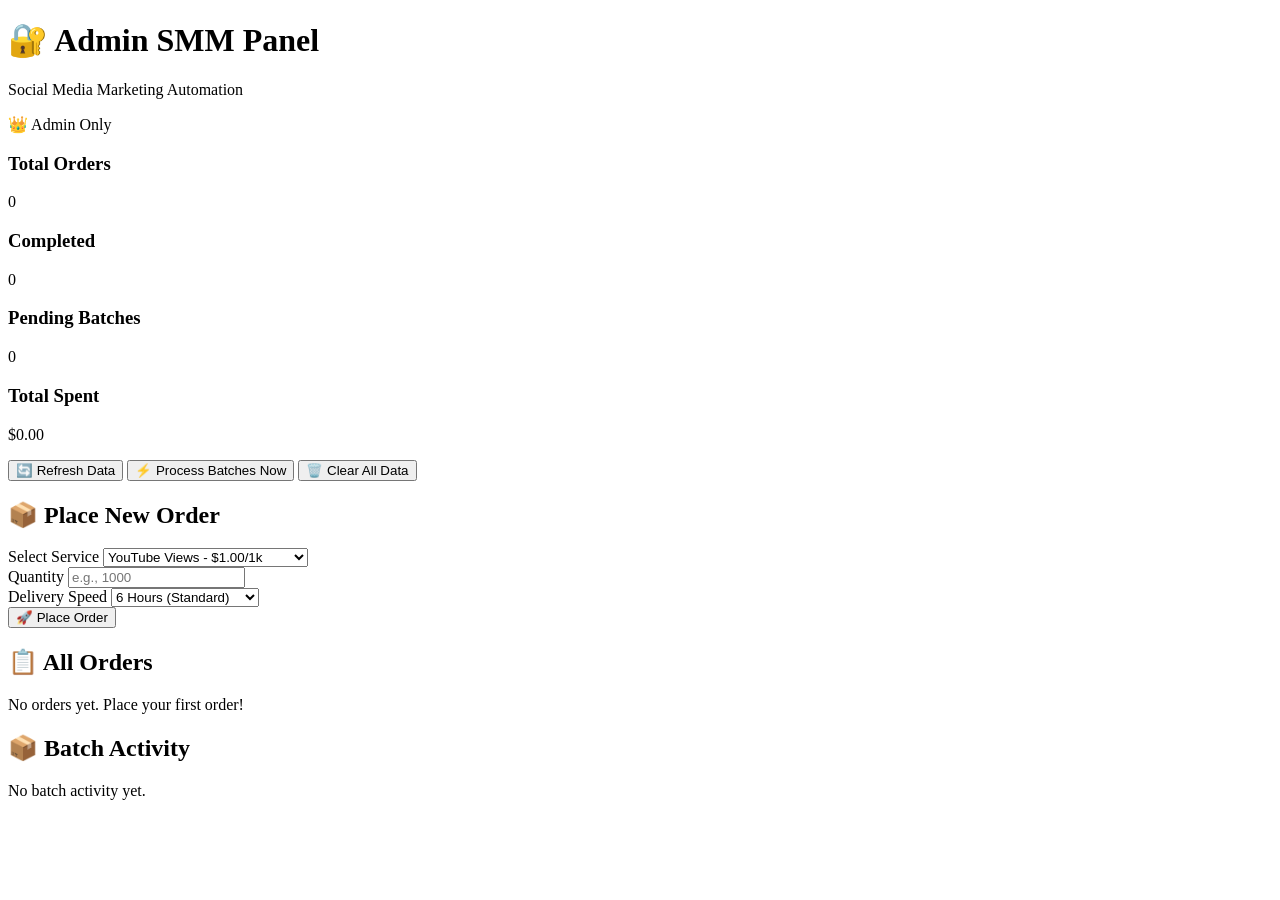
==== index.html @ 53d00cee "Add initial HTML structure for Admin SMM Panel" ====
<!DOCTYPE html>
<html lang="en">
<head>
    <meta charset="UTF-8">
    <meta name="viewport" content="width=device-width, initial-scale=1.0">
    <title>Admin SMM Panel</title>
    <link rel="stylesheet" href="style.css">
</head>
<body>
    <div class="container">
        <header>
            <h1>🔐 Admin SMM Panel</h1>
            <p>Social Media Marketing Automation</p>
            <div class="admin-badge">👑 Admin Only</div>
        </header>

        <!-- Stats Dashboard -->
        <div class="stats" id="stats">
            <div class="stat-card">
                <h3>Total Orders</h3>
                <p id="totalOrders">0</p>
            </div>
            <div class="stat-card">
                <h3>Completed</h3>
                <p id="completedOrders">0</p>
            </div>
            <div class="stat-card">
                <h3>Pending Batches</h3>
                <p id="pendingBatches">0</p>
            </div>
            <div class="stat-card">
                <h3>Total Spent</h3>
                <p id="totalSpent">$0.00</p>
            </div>
        </div>

        <!-- Quick Actions -->
        <div class="quick-actions">
            <button onclick="refreshAllData()" class="action-btn refresh-btn">
                🔄 Refresh Data
            </button>
            <button onclick="processNow()" class="action-btn process-btn">
                ⚡ Process Batches Now
            </button>
            <button onclick="clearAllData()" class="action-btn danger-btn">
                🗑️ Clear All Data
            </button>
        </div>

        <!-- Order Form -->
        <div class="order-form">
            <h2>📦 Place New Order</h2>
            
            <div class="form-group">
                <label>Select Service</label>
                <select id="serviceSelect">
                    <option value="1">YouTube Views - $1.00/1k</option>
                    <option value="2">Instagram Followers - $2.00/1k</option>
                    <option value="3">TikTok Views - $0.50/1k</option>
                    <option value="4">Facebook Likes - $1.50/1k</option>
                    <option value="5">Twitter Followers - $2.50/1k</option>
                    <option value="6">Spotify Streams - $3.00/1k</option>
                    <option value="7">SoundCloud Plays - $0.75/1k</option>
                </select>
            </div>

            <div class="form-row">
                <div class="form-group">
                    <label>Quantity</label>
                    <input type="number" id="quantity" placeholder="e.g., 1000" min="10">
                </div>
                <div class="form-group">
                    <label>Delivery Speed</label>
                    <select id="hoursSelect">
                        <option value="1">1 Hour (Express)</option>
                        <option value="3">3 Hours (Fast)</option>
                        <option value="6" selected>6 Hours (Standard)</option>
                        <option value="12">12 Hours (Normal)</option>
                        <option value="24">24 Hours (Slow)</option>
                        <option value="48">48 Hours (Drip Feed)</option>
                        <option value="72">72 Hours (Very Slow)</option>
                    </select>
                </div>
            </div>

            <button onclick="placeOrder()" id="placeOrderBtn">
                🚀 Place Order
            </button>
        </div>

        <!-- Order History -->
        <div class="orders-section">
            <h2>📋 All Orders</h2>
            <div id="orderHistory">
                <p class="empty-state">No orders yet. Place your first order!</p>
            </div>
        </div>

        <!-- Batch Log -->
        <div class="batch-section">
            <h2>📦 Batch Activity</h2>
            <div id="batchLog">
                <p class="empty-state">No batch activity yet.</p>
            </div>
        </div>
    </div>

    <script src="config.js"></script>
    <script src="script.js"></script>
</body>
</html>
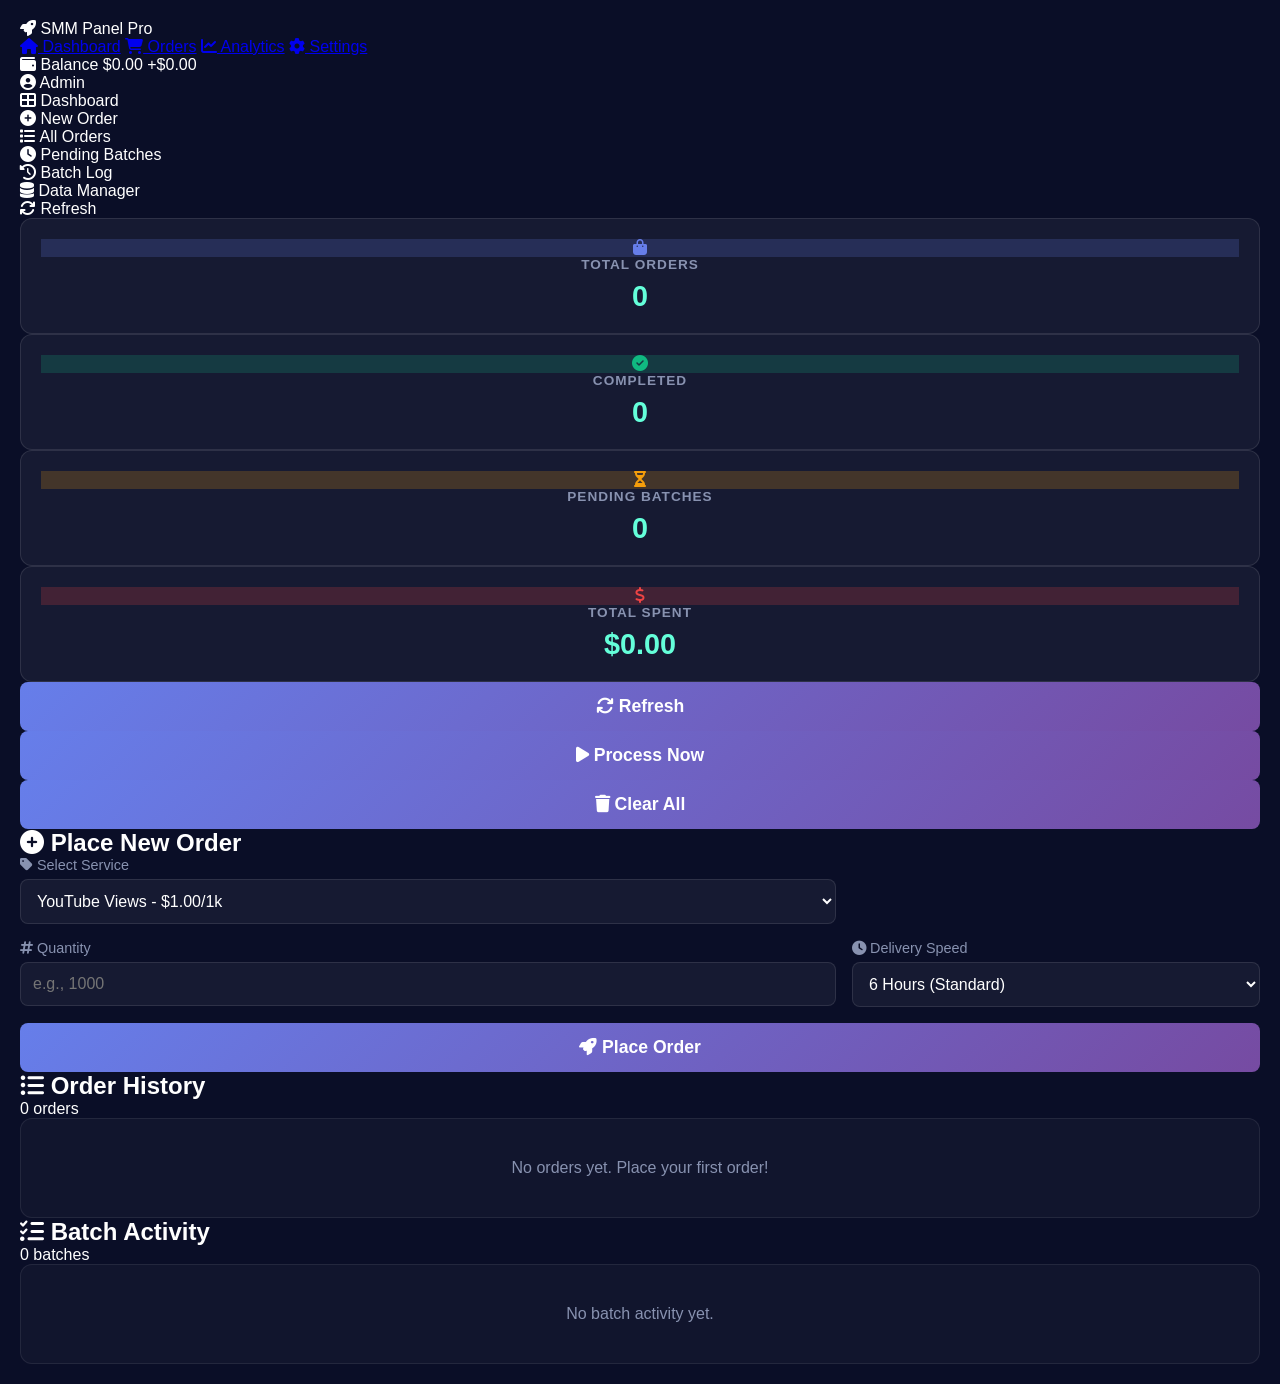
==== commit 68ccd0f7: "Update title and navigation for SMM Panel Pro" ====
--- a/index.html
+++ b/index.html
@@ -3,109 +3,215 @@
 <head>
     <meta charset="UTF-8">
     <meta name="viewport" content="width=device-width, initial-scale=1.0">
-    <title>Admin SMM Panel</title>
+    <title>SMM Panel Pro</title>
     <link rel="stylesheet" href="style.css">
+    <link rel="stylesheet" href="https://cdnjs.cloudflare.com/ajax/libs/font-awesome/6.4.0/css/all.min.css">
 </head>
 <body>
-    <div class="container">
-        <header>
-            <h1>🔐 Admin SMM Panel</h1>
-            <p>Social Media Marketing Automation</p>
-            <div class="admin-badge">👑 Admin Only</div>
-        </header>
-
-        <!-- Stats Dashboard -->
-        <div class="stats" id="stats">
-            <div class="stat-card">
-                <h3>Total Orders</h3>
-                <p id="totalOrders">0</p>
-            </div>
-            <div class="stat-card">
-                <h3>Completed</h3>
-                <p id="completedOrders">0</p>
-            </div>
-            <div class="stat-card">
-                <h3>Pending Batches</h3>
-                <p id="pendingBatches">0</p>
-            </div>
-            <div class="stat-card">
-                <h3>Total Spent</h3>
-                <p id="totalSpent">$0.00</p>
+    <!-- ============================================ -->
+    <!-- TOP NAVIGATION BAR -->
+    <!-- ============================================ -->
+    <nav class="navbar">
+        <div class="nav-container">
+            <div class="nav-brand">
+                <i class="fas fa-rocket"></i>
+                <span>SMM Panel Pro</span>
+            </div>
+            
+            <div class="nav-links">
+                <a href="#" class="active"><i class="fas fa-home"></i> Dashboard</a>
+                <a href="#"><i class="fas fa-shopping-cart"></i> Orders</a>
+                <a href="#"><i class="fas fa-chart-line"></i> Analytics</a>
+                <a href="#"><i class="fas fa-cog"></i> Settings</a>
+            </div>
+            
+            <div class="nav-right">
+                <!-- LIVE BALANCE DISPLAY -->
+                <div class="balance-display">
+                    <i class="fas fa-wallet"></i>
+                    <span>Balance</span>
+                    <span class="balance-amount" id="liveBalance">$0.00</span>
+                    <span class="balance-change" id="balanceChange">+$0.00</span>
+                </div>
+                
+                <div class="nav-user">
+                    <i class="fas fa-user-circle"></i>
+                    <span>Admin</span>
+                </div>
             </div>
         </div>
-
-        <!-- Quick Actions -->
-        <div class="quick-actions">
-            <button onclick="refreshAllData()" class="action-btn refresh-btn">
-                🔄 Refresh Data
-            </button>
-            <button onclick="processNow()" class="action-btn process-btn">
-                ⚡ Process Batches Now
-            </button>
-            <button onclick="clearAllData()" class="action-btn danger-btn">
-                🗑️ Clear All Data
-            </button>
-        </div>
-
-        <!-- Order Form -->
-        <div class="order-form">
-            <h2>📦 Place New Order</h2>
-            
-            <div class="form-group">
-                <label>Select Service</label>
-                <select id="serviceSelect">
-                    <option value="1">YouTube Views - $1.00/1k</option>
-                    <option value="2">Instagram Followers - $2.00/1k</option>
-                    <option value="3">TikTok Views - $0.50/1k</option>
-                    <option value="4">Facebook Likes - $1.50/1k</option>
-                    <option value="5">Twitter Followers - $2.50/1k</option>
-                    <option value="6">Spotify Streams - $3.00/1k</option>
-                    <option value="7">SoundCloud Plays - $0.75/1k</option>
-                </select>
-            </div>
-
-            <div class="form-row">
-                <div class="form-group">
-                    <label>Quantity</label>
-                    <input type="number" id="quantity" placeholder="e.g., 1000" min="10">
-                </div>
-                <div class="form-group">
-                    <label>Delivery Speed</label>
-                    <select id="hoursSelect">
-                        <option value="1">1 Hour (Express)</option>
-                        <option value="3">3 Hours (Fast)</option>
-                        <option value="6" selected>6 Hours (Standard)</option>
-                        <option value="12">12 Hours (Normal)</option>
-                        <option value="24">24 Hours (Slow)</option>
-                        <option value="48">48 Hours (Drip Feed)</option>
-                        <option value="72">72 Hours (Very Slow)</option>
-                    </select>
-                </div>
-            </div>
-
-            <button onclick="placeOrder()" id="placeOrderBtn">
-                🚀 Place Order
-            </button>
-        </div>
-
-        <!-- Order History -->
-        <div class="orders-section">
-            <h2>📋 All Orders</h2>
-            <div id="orderHistory">
-                <p class="empty-state">No orders yet. Place your first order!</p>
-            </div>
-        </div>
-
-        <!-- Batch Log -->
-        <div class="batch-section">
-            <h2>📦 Batch Activity</h2>
-            <div id="batchLog">
-                <p class="empty-state">No batch activity yet.</p>
-            </div>
-        </div>
+    </nav>
+
+    <!-- ============================================ -->
+    <!-- MAIN CONTENT -->
+    <!-- ============================================ -->
+    <div class="main-container">
+        <!-- Sidebar -->
+        <aside class="sidebar">
+            <div class="sidebar-menu">
+                <div class="menu-item active">
+                    <i class="fas fa-th-large"></i>
+                    <span>Dashboard</span>
+                </div>
+                <div class="menu-item">
+                    <i class="fas fa-plus-circle"></i>
+                    <span>New Order</span>
+                </div>
+                <div class="menu-item">
+                    <i class="fas fa-list"></i>
+                    <span>All Orders</span>
+                </div>
+                <div class="menu-item">
+                    <i class="fas fa-clock"></i>
+                    <span>Pending Batches</span>
+                </div>
+                <div class="menu-item">
+                    <i class="fas fa-history"></i>
+                    <span>Batch Log</span>
+                </div>
+                <div class="menu-divider"></div>
+                <div class="menu-item">
+                    <i class="fas fa-database"></i>
+                    <span>Data Manager</span>
+                </div>
+                <div class="menu-item">
+                    <i class="fas fa-sync"></i>
+                    <span>Refresh</span>
+                </div>
+            </div>
+        </aside>
+
+        <!-- Content -->
+        <main class="content">
+            <!-- Quick Stats -->
+            <div class="stats-grid" id="stats">
+                <div class="stat-card">
+                    <div class="stat-icon" style="background: rgba(102, 126, 234, 0.2);">
+                        <i class="fas fa-shopping-bag" style="color: #667eea;"></i>
+                    </div>
+                    <div>
+                        <h3>Total Orders</h3>
+                        <p id="totalOrders">0</p>
+                    </div>
+                </div>
+                <div class="stat-card">
+                    <div class="stat-icon" style="background: rgba(16, 185, 129, 0.2);">
+                        <i class="fas fa-check-circle" style="color: #10b981;"></i>
+                    </div>
+                    <div>
+                        <h3>Completed</h3>
+                        <p id="completedOrders">0</p>
+                    </div>
+                </div>
+                <div class="stat-card">
+                    <div class="stat-icon" style="background: rgba(245, 158, 11, 0.2);">
+                        <i class="fas fa-hourglass-half" style="color: #f59e0b;"></i>
+                    </div>
+                    <div>
+                        <h3>Pending Batches</h3>
+                        <p id="pendingBatches">0</p>
+                    </div>
+                </div>
+                <div class="stat-card">
+                    <div class="stat-icon" style="background: rgba(239, 68, 68, 0.2);">
+                        <i class="fas fa-dollar-sign" style="color: #ef4444;"></i>
+                    </div>
+                    <div>
+                        <h3>Total Spent</h3>
+                        <p id="totalSpent">$0.00</p>
+                    </div>
+                </div>
+            </div>
+
+            <!-- Quick Actions -->
+            <div class="action-bar">
+                <button onclick="refreshAllData()" class="btn btn-primary">
+                    <i class="fas fa-sync"></i> Refresh
+                </button>
+                <button onclick="processNow()" class="btn btn-success">
+                    <i class="fas fa-play"></i> Process Now
+                </button>
+                <button onclick="clearAllData()" class="btn btn-danger">
+                    <i class="fas fa-trash"></i> Clear All
+                </button>
+            </div>
+
+            <!-- Order Form -->
+            <div class="card">
+                <div class="card-header">
+                    <h2><i class="fas fa-plus-circle"></i> Place New Order</h2>
+                </div>
+                <div class="card-body">
+                    <div class="form-row">
+                        <div class="form-group">
+                            <label><i class="fas fa-tag"></i> Select Service</label>
+                            <select id="serviceSelect">
+                                <option value="1">YouTube Views - $1.00/1k</option>
+                                <option value="2">Instagram Followers - $2.00/1k</option>
+                                <option value="3">TikTok Views - $0.50/1k</option>
+                                <option value="4">Facebook Likes - $1.50/1k</option>
+                                <option value="5">Twitter Followers - $2.50/1k</option>
+                                <option value="6">Spotify Streams - $3.00/1k</option>
+                                <option value="7">SoundCloud Plays - $0.75/1k</option>
+                            </select>
+                        </div>
+                    </div>
+
+                    <div class="form-row">
+                        <div class="form-group">
+                            <label><i class="fas fa-hashtag"></i> Quantity</label>
+                            <input type="number" id="quantity" placeholder="e.g., 1000" min="10">
+                        </div>
+                        <div class="form-group">
+                            <label><i class="fas fa-clock"></i> Delivery Speed</label>
+                            <select id="hoursSelect">
+                                <option value="1">1 Hour (Express)</option>
+                                <option value="3">3 Hours (Fast)</option>
+                                <option value="6" selected>6 Hours (Standard)</option>
+                                <option value="12">12 Hours (Normal)</option>
+                                <option value="24">24 Hours (Slow)</option>
+                                <option value="48">48 Hours (Drip Feed)</option>
+                                <option value="72">72 Hours (Very Slow)</option>
+                            </select>
+                        </div>
+                    </div>
+
+                    <button onclick="placeOrder()" id="placeOrderBtn" class="btn btn-order">
+                        <i class="fas fa-rocket"></i> Place Order
+                    </button>
+                </div>
+            </div>
+
+            <!-- Order History -->
+            <div class="card">
+                <div class="card-header">
+                    <h2><i class="fas fa-list-ul"></i> Order History</h2>
+                    <span class="badge" id="orderCount">0 orders</span>
+                </div>
+                <div class="card-body">
+                    <div id="orderHistory">
+                        <p class="empty-state"><i class="fas fa-inbox"></i> No orders yet</p>
+                    </div>
+                </div>
+            </div>
+
+            <!-- Batch Log -->
+            <div class="card">
+                <div class="card-header">
+                    <h2><i class="fas fa-tasks"></i> Batch Activity</h2>
+                    <span class="badge" id="batchCount">0 batches</span>
+                </div>
+                <div class="card-body">
+                    <div id="batchLog">
+                        <p class="empty-state"><i class="fas fa-inbox"></i> No batch activity</p>
+                    </div>
+                </div>
+            </div>
+        </main>
     </div>
 
+    <!-- Scripts -->
     <script src="config.js"></script>
     <script src="script.js"></script>
 </body>
-</html>
+                                </html>
--- a/style.css
+++ b/style.css
@@ -0,0 +1,348 @@
+* {
+    margin: 0;
+    padding: 0;
+    box-sizing: border-box;
+}
+
+body {
+    font-family: -apple-system, BlinkMacSystemFont, 'Segoe UI', Roboto, sans-serif;
+    background: #0a0e27;
+    color: #fff;
+    min-height: 100vh;
+    padding: 20px;
+}
+
+.container {
+    max-width: 1000px;
+    margin: 0 auto;
+}
+
+header {
+    text-align: center;
+    padding: 30px 0;
+    position: relative;
+}
+
+header h1 {
+    font-size: 2.5rem;
+    background: linear-gradient(135deg, #667eea 0%, #764ba2 100%);
+    -webkit-background-clip: text;
+    -webkit-text-fill-color: transparent;
+}
+
+header p {
+    color: #8892b0;
+    margin-top: 8px;
+}
+
+.admin-badge {
+    display: inline-block;
+    background: #f59e0b;
+    color: #000;
+    padding: 4px 16px;
+    border-radius: 20px;
+    font-size: 0.8rem;
+    font-weight: bold;
+    margin-top: 10px;
+}
+
+/* Stats */
+.stats {
+    display: grid;
+    grid-template-columns: repeat(auto-fit, minmax(180px, 1fr));
+    gap: 15px;
+    margin: 20px 0;
+}
+
+.stat-card {
+    background: rgba(255, 255, 255, 0.05);
+    padding: 20px;
+    border-radius: 12px;
+    text-align: center;
+    border: 1px solid rgba(255, 255, 255, 0.1);
+}
+
+.stat-card h3 {
+    color: #8892b0;
+    font-size: 0.85rem;
+    text-transform: uppercase;
+    letter-spacing: 1px;
+}
+
+.stat-card p {
+    font-size: 1.8rem;
+    font-weight: bold;
+    margin-top: 8px;
+    color: #64ffda;
+}
+
+/* Quick Actions */
+.quick-actions {
+    display: grid;
+    grid-template-columns: repeat(auto-fit, minmax(150px, 1fr));
+    gap: 10px;
+    margin: 20px 0;
+}
+
+.action-btn {
+    padding: 12px;
+    border: none;
+    border-radius: 8px;
+    font-weight: bold;
+    cursor: pointer;
+    transition: all 0.3s;
+    font-size: 0.9rem;
+}
+
+.action-btn:hover {
+    transform: translateY(-2px);
+}
+
+.refresh-btn {
+    background: #3b82f6;
+    color: white;
+}
+
+.process-btn {
+    background: #10b981;
+    color: white;
+}
+
+.danger-btn {
+    background: #ef4444;
+    color: white;
+}
+
+/* Order Form */
+.order-form {
+    background: rgba(255, 255, 255, 0.03);
+    padding: 30px;
+    border-radius: 16px;
+    border: 1px solid rgba(255, 255, 255, 0.08);
+    margin: 20px 0;
+}
+
+.order-form h2 {
+    margin-bottom: 20px;
+    color: #ccd6f6;
+}
+
+.form-group {
+    margin-bottom: 16px;
+}
+
+.form-group label {
+    display: block;
+    color: #8892b0;
+    margin-bottom: 6px;
+    font-size: 0.9rem;
+}
+
+.form-row {
+    display: grid;
+    grid-template-columns: 2fr 1fr;
+    gap: 16px;
+}
+
+.form-group select,
+.form-group input {
+    width: 100%;
+    padding: 12px;
+    background: rgba(255, 255, 255, 0.05);
+    border: 1px solid rgba(255, 255, 255, 0.1);
+    border-radius: 8px;
+    color: #fff;
+    font-size: 1rem;
+    transition: border-color 0.3s;
+}
+
+.form-group select:focus,
+.form-group input:focus {
+    outline: none;
+    border-color: #667eea;
+}
+
+.form-group select option {
+    background: #0a0e27;
+    color: #fff;
+}
+
+button {
+    width: 100%;
+    padding: 14px;
+    background: linear-gradient(135deg, #667eea 0%, #764ba2 100%);
+    color: white;
+    border: none;
+    border-radius: 8px;
+    font-size: 1.1rem;
+    font-weight: bold;
+    cursor: pointer;
+    transition: transform 0.2s, box-shadow 0.2s;
+}
+
+button:hover {
+    transform: translateY(-2px);
+    box-shadow: 0 10px 30px rgba(102, 126, 234, 0.4);
+}
+
+button:disabled {
+    opacity: 0.5;
+    cursor: not-allowed;
+    transform: none;
+}
+
+/* Orders Section */
+.orders-section,
+.batch-section {
+    margin-top: 30px;
+}
+
+.orders-section h2,
+.batch-section h2 {
+    color: #ccd6f6;
+    margin-bottom: 15px;
+}
+
+#orderHistory,
+#batchLog {
+    background: rgba(255, 255, 255, 0.03);
+    border-radius: 12px;
+    padding: 20px;
+    border: 1px solid rgba(255, 255, 255, 0.08);
+    min-height: 100px;
+    max-height: 400px;
+    overflow-y: auto;
+}
+
+.empty-state {
+    color: #8892b0;
+    text-align: center;
+    padding: 20px;
+}
+
+.order-item,
+.batch-item {
+    display: flex;
+    justify-content: space-between;
+    align-items: center;
+    padding: 12px;
+    margin-bottom: 8px;
+    background: rgba(255, 255, 255, 0.05);
+    border-radius: 8px;
+    border-left: 3px solid #667eea;
+}
+
+.order-item .order-info,
+.batch-item .batch-info {
+    flex: 1;
+}
+
+.order-item .order-info .service-name,
+.batch-item .batch-info .batch-details {
+    font-weight: bold;
+    color: #ccd6f6;
+}
+
+.order-item .order-info .order-details,
+.batch-item .batch-info .batch-meta {
+    font-size: 0.85rem;
+    color: #8892b0;
+    margin-top: 4px;
+}
+
+.order-status,
+.batch-status {
+    padding: 4px 12px;
+    border-radius: 20px;
+    font-size: 0.8rem;
+    font-weight: bold;
+    text-transform: uppercase;
+}
+
+.status-pending { background: #f59e0b; color: #000; }
+.status-processing { background: #3b82f6; color: #fff; }
+.status-completed { background: #10b981; color: #fff; }
+.status-failed { background: #ef4444; color: #fff; }
+
+/* Notification */
+.notification {
+    position: fixed;
+    top: 20px;
+    right: 20px;
+    padding: 15px 25px;
+    border-radius: 8px;
+    background: #0a0e27;
+    border: 1px solid rgba(255, 255, 255, 0.1);
+    color: #fff;
+    box-shadow: 0 10px 40px rgba(0, 0, 0, 0.5);
+    transform: translateX(120%);
+    transition: transform 0.3s ease;
+    z-index: 1000;
+    max-width: 400px;
+}
+
+.notification.show {
+    transform: translateX(0);
+}
+
+.notification.success { border-color: #10b981; }
+.notification.error { border-color: #ef4444; }
+.notification.info { border-color: #3b82f6; }
+
+/* Spinner */
+.spinner {
+    display: inline-block;
+    width: 20px;
+    height: 20px;
+    border: 2px solid rgba(255, 255, 255, 0.3);
+    border-top-color: #fff;
+    border-radius: 50%;
+    animation: spin 0.6s linear infinite;
+}
+
+@keyframes spin {
+    to { transform: rotate(360deg); }
+}
+
+/* Scrollbar */
+#orderHistory::-webkit-scrollbar,
+#batchLog::-webkit-scrollbar {
+    width: 6px;
+}
+
+#orderHistory::-webkit-scrollbar-track,
+#batchLog::-webkit-scrollbar-track {
+    background: rgba(255, 255, 255, 0.05);
+}
+
+#orderHistory::-webkit-scrollbar-thumb,
+#batchLog::-webkit-scrollbar-thumb {
+    background: #667eea;
+    border-radius: 3px;
+}
+
+/* Responsive */
+@media (max-width: 600px) {
+    .stats {
+        grid-template-columns: 1fr 1fr;
+    }
+    
+    .form-row {
+        grid-template-columns: 1fr;
+    }
+    
+    .order-form {
+        padding: 20px;
+    }
+    
+    .order-item,
+    .batch-item {
+        flex-direction: column;
+        align-items: flex-start;
+        gap: 8px;
+    }
+    
+    .quick-actions {
+        grid-template-columns: 1fr;
+    }
+                                }
